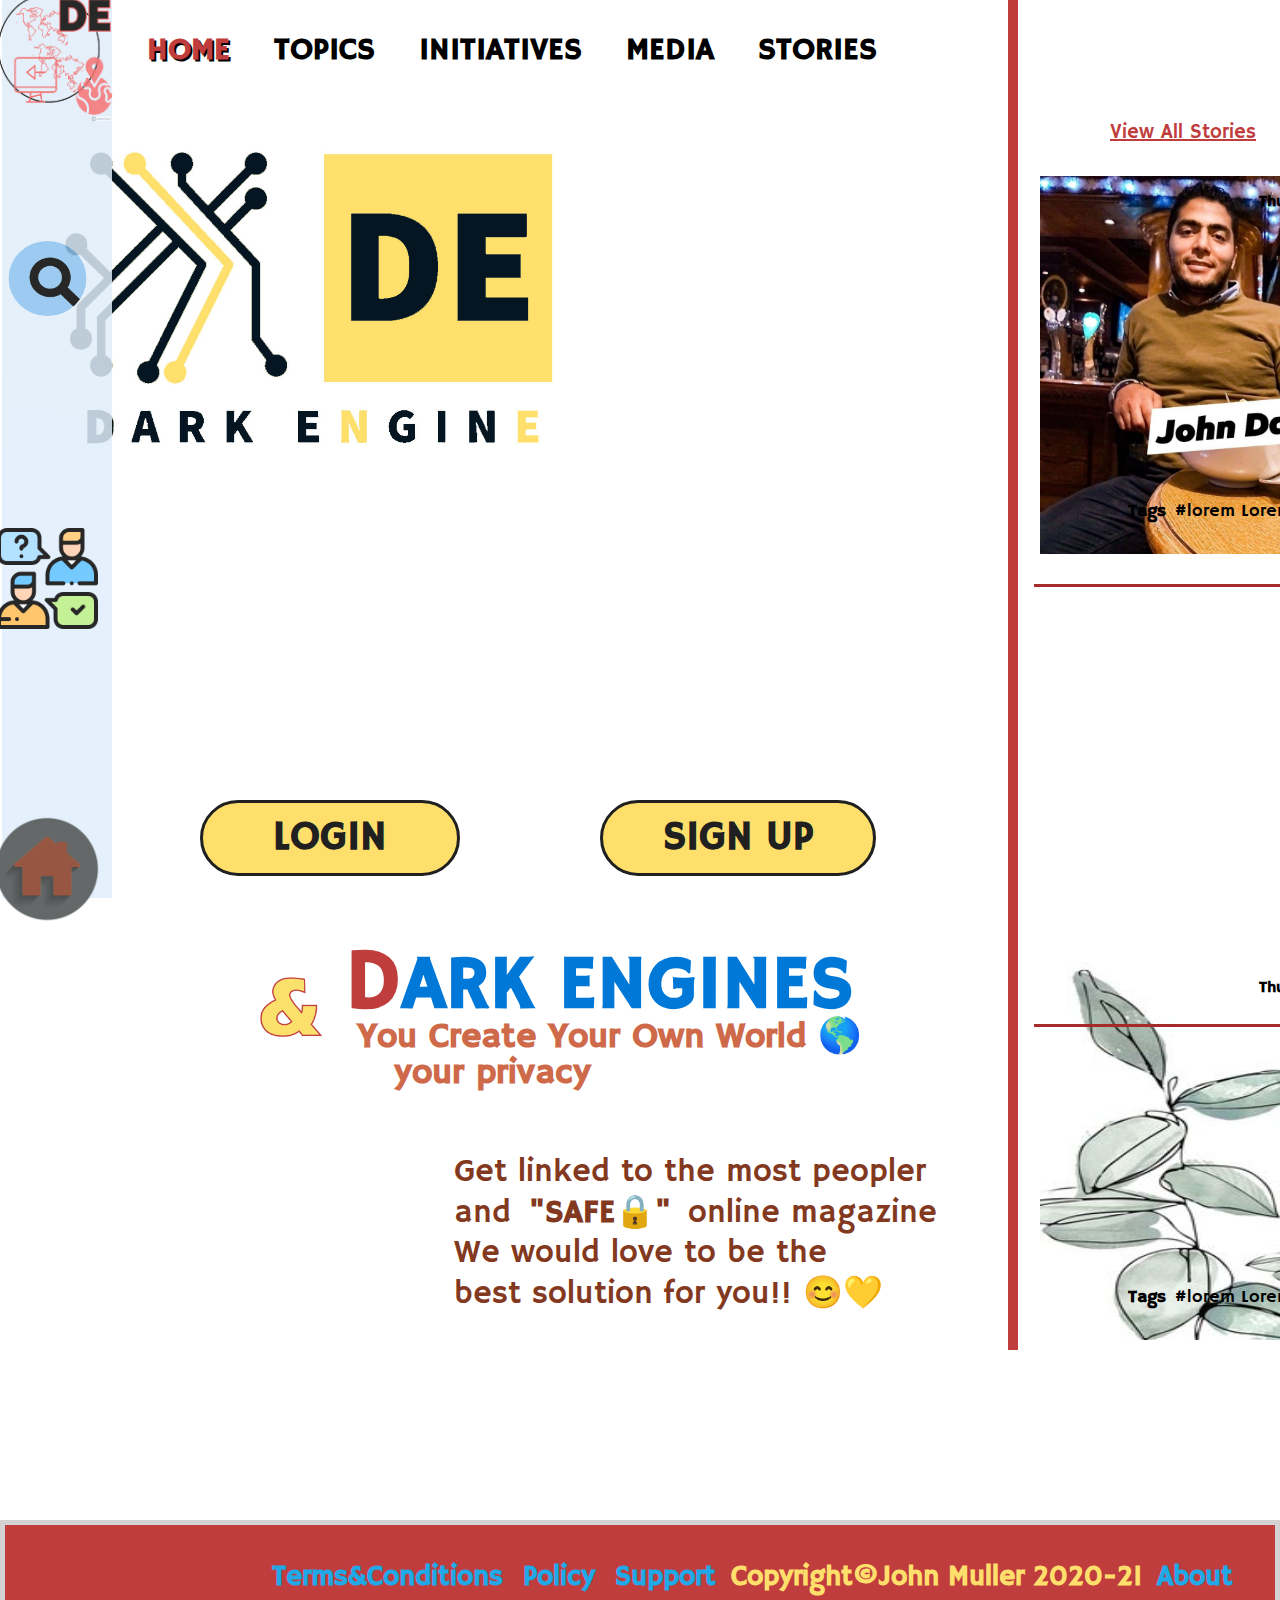
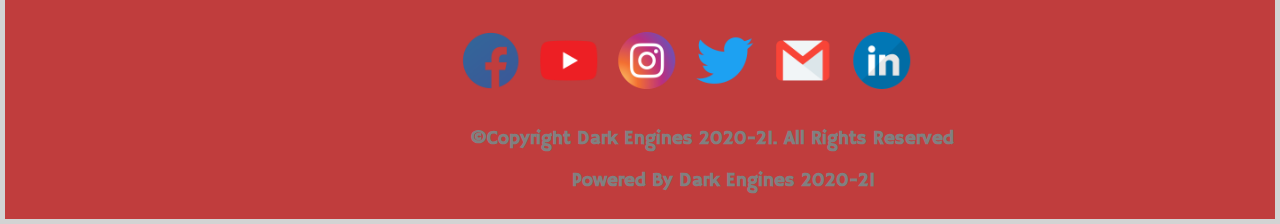
==== index.html @ df8545e2 "first commit" ====
<!DOCTYPE html>
<html lang="en">

<head>
   <meta charset="UTF-8">
   <meta http-equiv="X-UA-Compatible" content="IE=edge">
   <meta name="viewport" content="width=device-width, initial-scale=1.0">
   <title>Home| Dark Engines</title>
   <link rel="stylesheet" href="../Styles/Home.PAGE.css">
   <link rel="icon" href="../Assets/Images/Logos/Dark Engine -logos.jpeg">

</head>

<body>



   <!--            *========*            *******<<<===  Top section "header"   ====>>>*********                           *========*                         -->


   <header>

      <img id="Logo" src="../Assets/Images/Logos/Dark Engine -logos.jpeg" alt="Company logo Dark Engines" height="75%"
         width=auto />
      <h1 id="Logo-text">Dark Engines </h1>
      <h3 id="say-Title"> You Create Your Own World 🌎 <p id="Move-inside"> your privacy</p>
      </h3>

      <img id="and1" src="../Assets/Images/Icons/And-AI-ICONHome.png" alt="and icon ">

      <p id="Short-title"> Get linked to the most peopler <br>
         and <b>"SAFE🔒"</b> online magazine <br>
         We would love to be the <br> best solution for you!! 😊💛 </p>



      <!-- Navigation bar  --->
      <nav id="home-nav">
         <a title="You are already in!😃" class="CLICKED-HiGHLIGHT" href="./index.html">HOME</a>
         <a href="./Broken-link.html"> Topics</a>
         <a href="./Broken-link.html">Initiatives</a>
         <a href="./Broken-link.html">Media</a>
         <a href="./Stories-daily.html">Stories</a>


      </nav>

   </header>


   <!--here is Start of login Form Code ------------------------------------------------------------------------------------------------------------------------------------------------->

   <input type="checkbox" id="show-log" hidden>

   <!-- when this check box checked = true will display the form * if not will display none
                           by clicking on login btn will display the form .. on X "Bowtie sign " will close . <<<even if the user click again on login btn will close it so i will hide it>>> '  the idea of check box just TODO: to make a condition without using JS" "-->

   <!--I did use label over here because the button/span does not have <<for="element/ methed">> -->



   <label for="show-log" id="login-PopUp"> LOGIN</label>

   <Form id="LOGIN-FORM1" action="">


      <img id="Logo-Gif" src="../Assets/Images/Logos/world streem.gif" alt="">



      <div id="form-all">

         <label id="btn-close-log" style='font: size 200px; ' type="button" for="show-log"> &#8904; </label>

         <label class="title">LOGIN INTO 🔒<br> DARK ENGINES </label>

         <label id="email-text"> <br><!-- this br to make the email go to down --> Email or Phone NO.</label>

         <input id="input-email" type="text" placeholder=" email2021@example" required>


         <label id="password"> Password</label>

         <input id="input-password" type="password" required>


         <button id="login-btn" type="submit"> LOGIN </button>

         <a id="Forgot" href="#"> <br> Forgot password? </a>
         <h3 id="signup-donot"> Do not have an account! <a href="#SignUp-PopUp"> Sign Up </a> </h3>

      </div>

   </Form>
   <!--here is the end of login Form [base64]>


   <!--  <sign up>  -->
   <input type="checkbox" id="show-sign" hidden>

   <label for="show-sign" id="SignUp-PopUp"> SIGN UP</label>

   <Form id="SIGN-UP-FORM" action="">


      <img id="sign-up-Gif" src="../Assets/Images/Logos/world streem0.gif" alt="dark engines logo ">



      <div id="form-all-sign-up">

         <label id="btn-close-sign-up" style='font: size 200px; ' type="button" for="show-sign"> &#8904; </label>

         <label class="title">SIGN UP INTO 🔒<br> DARK ENGINES </label>
         <h3 id="name-label">Name </h3>
         <div id="F-L-Name">
            <label id="First-name"> First</label>

            <input id="input-FName" type="text" placeholder=" John" required>


            <label id="last-name"> Last </label>

            <input id="input-LName" type="text" placeholder=" muller" required>

         </div>

         <div id="User-Email-Name-Password">

            <label id="User-name"> User Name</label>

            <input id="input-User-Name" type="text" placeholder=" @ John1_1Muller" required>

            <label id="email-text-sign-up"> Email or Phone NO.</label>

            <input id="input-email-sign-up" type="text" placeholder=" email2021@example" required>


            <label id="password-sign-up"> Password</label>

            <input id="input-password-sign-up" type="password" required>
            <input id="input-password-sign-up-re" type="password" required placeholder=" re-confirm please ">

         </div>

         <button id="Sign-up-btn" type="submit" for="show-sign"> <a href="mailto:John.Mollere21541@mcast.edu.mt"> SIGN
               UP </a> </button>

      </div>

   </Form>
   <!--here is the end of sign up Form [base64]>









   <!--    <=*******************=>       <<<<<<<<<<<<<<<<SIDE NAVIGATION BAR>>>>>>>>>>>>>>>>>>>>>>>>>           <==*****************************==> -->


   <aside id="Nav-Fixed-Side">
      <a title="Go to home" href="./index.html"> <img id="head-Logo" src="../Assets/Images/Logos/Dark Engine Trans.png"
            height="100px" width="auto"> </a>

      <form id="form-search-nav1">
         <input id="Input-Search-nav1" type="search" placeholder="How Can I Help You?!😊">
         <img id="Search-icon-nav" src="../Assets/Images/Icons/Search blue.png">
      </form>



      <a title="Needs Some Help!😃" href="./supportPage.html" target="blank">
         <!--<B id="B-ST">Support</B>--> <img id="Go-support-nav"
            src="../Assets/Images/Icons/interactive with/Support.icon.png" height="100px" width="auto">
      </a>
      <a title="You are already in!😃" href="./index.html">
         <!--<B id="B-HE" >Home</B>--> <img id="Go-home-nav"
            src="../Assets/Images/Icons/interactive with/home-page-color.png" height="100px" width="auto">
      </a>
      <!--TODO:this  two text i have hide it Temporary -->
   </aside>

   <!-- *************************************************************************************************************** -->








   <!--            *========*            *******<<<===  Top Stories class right Side   ====>>>*********                           *========*                         -->



   <Section class="right-Section-Top-Srories">
      <!-- View all stories link  -->
      <a title="View all stories in stories page " id="Stories-link" href="./Stories-daily.html"> View All Stories </a>
      <!-- Top Stories header  -->
      <h1 id="Top-Stories-h1"> TOP STORIES </h1>

      <!-- Author 1 -->
      <div id="Author1-top-stories" class="authors-Home-Top-Stories">

         <!-- This is profile Author picture -->
         <img id="Profile-picture1" class="Authors-Profile-picture" src="../Assets/John Muller.jpg"
            alt="#User-Name Profile Picture" height="250px" width="175px">

         <!-- this is the Author post/Story img -->
         <img id="Profile-Story-img1" class="Authors-Stories-img" src="../Assets/John Dark2.jpg"
            alt="#User-Name Profile Picture" height="350px" width="400px">


         <h2 id="Author1-Name" class="Authors-Name">
            John Muller
         </h2>

         <h4 id="DateTimeU1" class="DateTimeAuthors">

            Thursday 4:50Am 18 Feb 2021

         </h4>


         <p id="Author1Para" class="Authors-Paragraphs">

            <b> This is title </b> <br>
            This is body Lorem ipsum dolor sit amet <br>
            adipisicing elit. Fuga nulla vel error? <br>
            This is body Lorem ipsum dolor sit amet <br>
            adipisicing elit. Fuga nulla vel error? <br>
            This is body Lorem ipsum dolor sit amet <br>
            adipisicing elit. Fuga nulla vel error? <br>

         </p>

         <ul id="Tags-list-1" class="Authors-Tags-list">
            <b id="Tags-B"> Tags </b>

            <li> #lorem Lorem. </li>
            <li> #lorem Lorem. </li>
            <li> #lorem Lorem. </li>
         </ul>

      </div>
      <hr>





      <!-- Author 2 -->
      <div id="Author2-top-stories" class="authors-Home-Top-Stories">
         <!-- This is profile Author picture -->
         <img id="Profile-picture2" class="Authors-Profile-picture"
            src="../Assets/Images/Free to use good and  fashion/user3.jpg" alt="#User-Name Profile Picture"
            height="250px" width="175px">

         <!-- this is the Author post/Story img -->
         <img id="Profile-Story-img2" class="Authors-Stories-img"
            src="../Assets/Images/Free to use good and  fashion/user4.jpg" alt="#User-Name Profile Picture"
            height="350px" width="400px">
         <h2 id="Author2-Name" class="Authors-Name">

            Joyce Muller
         </h2>

         <h4 id="DateTimeU2" class="DateTimeAuthors">

            Thursday 4:50Am 18 Feb 2021

         </h4>


         <p id="Author2Para" class="Authors-Paragraphs">

            <b> This is title </b> <br>
            This is body Lorem ipsum dolor sit amet <br>
            adipisicing elit. Fuga nulla vel error? <br>
            This is body Lorem ipsum dolor sit amet <br>
            adipisicing elit. Fuga nulla vel error? <br>
            This is body Lorem ipsum dolor sit amet <br>
            adipisicing elit. Fuga nulla vel error? <br>

         </p>

         <ul id="Tags-list-2" class="Authors-Tags-list">
            <b id="Tags-B"> Tags </b>

            <li> #lorem Lorem. </li>
            <li> #lorem Lorem. </li>
            <li> #lorem Lorem. </li>
         </ul>

      </div>
      <hr id="hr2">





      <!-- Author 3 -->
      <div id="Author3-top-stories" class="authors-Home-Top-Stories">

         <!-- This is profile Author picture -->
         <img id="Profile-picture3" class="Authors-Profile-picture"
            src="../Assets/Images/Free to use good and  fashion/user5.jpg" alt="#User-Name Profile Picture"
            height="250px" width="175px">

         <!-- this is the Author post/Story img -->
         <img id="Profile-Story-img3" class="Authors-Stories-img"
            src="../Assets/Images/Free to use good and  fashion/user6.jpg" alt="#User-Name Profile Picture"
            height="350px" width="400px">

         <h2 id="Author3-Name" class="Authors-Name">

            Jody Muller
         </h2>

         <h4 id="DateTimeU3" class="DateTimeAuthors">

            Thursday 4:50Am 18 Feb 2021

         </h4>


         <p id="Author3Para" class="Authors-Paragraphs">

            <b> This is title </b> <br>
            This is body Lorem ipsum dolor sit amet <br>
            adipisicing elit. Fuga nulla vel error? <br>
            This is body Lorem ipsum dolor sit amet <br>
            adipisicing elit. Fuga nulla vel error? <br>
            This is body Lorem ipsum dolor sit amet <br>
            adipisicing elit. Fuga nulla vel error? <br>

         </p>

         <ul id="Tags-list-3" class="Authors-Tags-list">
            <b id="Tags-B"> Tags </b>

            <li> #lorem Lorem. </li>
            <li> #lorem Lorem. </li>
            <li> #lorem Lorem. </li>
         </ul>
      </div>
      <hr id="hr3">




      <!-- Author 4-->
      <div id="Author4-top-stories" class="authors-Home-Top-Stories">

         <!-- This is profile Author picture -->
         <img id="Profile-picture4" class="Authors-Profile-picture"
            src="../Assets/Images/Free to use good and  fashion/user5.jpg" alt="#User-Name Profile Picture"
            height="250px" width="175px">

         <!-- this is the Author post/Story img -->
         <img id="Profile-Story-img4" class="Authors-Stories-img"
            src="../Assets/Images/Free to use good and  fashion/user6.jpg" alt="#User-Name Profile Picture"
            height="350px" width="400px">

         <h2 id="Author4-Name" class="Authors-Name">

            Jolley Muller
         </h2>

         <h4 id="DateTimeU4" class="DateTimeAuthors">

            Thursday 4:50Am 18 Feb 2021

         </h4>


         <p id="Author4Para" class="Authors-Paragraphs">

            <b> This is title </b> <br>
            This is body Lorem ipsum dolor sit amet <br>
            adipisicing elit. Fuga nulla vel error? <br>
            This is body Lorem ipsum dolor sit amet <br>
            adipisicing elit. Fuga nulla vel error? <br>
            This is body Lorem ipsum dolor sit amet <br>
            adipisicing elit. Fuga nulla vel error? <br>

         </p>

         <ul id="Tags-list-4" class="Authors-Tags-list">
            <b id="Tags-B"> Tags </b>

            <li> #lorem Lorem. </li>
            <li> #lorem Lorem. </li>
            <li> #lorem Lorem. </li>
         </ul>

      </div>
      <hr id="hr4">


      <!-- Author 5 -->
      <div id="Author5-top-stories" class="authors-Home-Top-Stories">

         <!-- This is profile Author picture -->
         <img id="Profile-picture5" class="Authors-Profile-picture"
            src="../Assets/Images/Free to use good and  fashion/user5.jpg" alt="#User-Name Profile Picture"
            height="250px" width="175px">

         <!-- this is the Author post/Story img -->
         <img id="Profile-Story-img5" class="Authors-Stories-img"
            src="../Assets/Images/Free to use good and  fashion/user6.jpg" alt="#User-Name Profile Picture"
            height="350px" width="400px">

         <h2 id="Author5-Name" class="Authors-Name">

            Jesus daily Story
         </h2>

         <h4 id="DateTimeU5" class="DateTimeAuthors">

            Thursday 4:50Am 18 Feb 2021

         </h4>


         <p id="Author5Para" class="Authors-Paragraphs">

            <b> This is title </b> <br>
            This is body Lorem ipsum dolor sit amet <br>
            adipisicing elit. Fuga nulla vel error? <br>
            This is body Lorem ipsum dolor sit amet <br>
            adipisicing elit. Fuga nulla vel error? <br>
            This is body Lorem ipsum dolor sit amet <br>
            adipisicing elit. Fuga nulla vel error? <br>

            <p />

         <ul id="Tags-list-5" class="Authors-Tags-list">
            <b id="Tags-B"> Tags </b>

            <li> #lorem Lorem. </li>
            <li> #lorem Lorem. </li>
            <li> #lorem Lorem. </li>
         </ul>
      </div>
      <hr id="hr5">



      <!-- Author 6 -->
      <div id="Author6-top-stories" class="authors-Home-Top-Stories">

         <!-- This is profile Author picture -->
         <img id="Profile-picture3" class="Authors-Profile-picture"
            src="../Assets/Images/Free to use good and  fashion/user5.jpg" alt="#User-Name Profile Picture"
            height="250px" width="175px">

         <!-- this is the Author post/Story img -->
         <img id="Profile-Story-img3" class="Authors-Stories-img"
            src="../Assets/Images/Free to use good and  fashion/user6.jpg" alt="#User-Name Profile Picture"
            height="350px" width="400px">

         <h2 id="Author6-Name" class="Authors-Name">

            World news
         </h2>

         <h4 id="DateTimeU6" class="DateTimeAuthors">

            Thursday 4:50Am 18 Feb 2021

         </h4>


         <p id="Author6Para" class="Authors-Paragraphs">

            <b> This is title </b> <br>
            This is body Lorem ipsum dolor sit amet <br>
            adipisicing elit. Fuga nulla vel error? <br>
            This is body Lorem ipsum dolor sit amet <br>
            adipisicing elit. Fuga nulla vel error? <br>
            This is body Lorem ipsum dolor sit amet <br>
            adipisicing elit. Fuga nulla vel error? <br>

         </p>

         <ul id="Tags-list-6" class="Authors-Tags-list">
            <b id="Tags-B"> Tags </b>

            <li> #lorem Lorem. </li>
            <li> #lorem Lorem. </li>
            <li> #lorem Lorem. </li>
         </ul>
      </div>
      <hr id="hr6">





      <!-- Author 7 -->
      <div id="Author7-top-stories" class="authors-Home-Top-Stories">

         <!-- This is profile Author picture -->
         <img id="Profile-picture7" class="Authors-Profile-picture"
            src="../Assets/Images/Free to use good and  fashion/user5.jpg" alt="#User-Name Profile Picture"
            height="250px" width="175px">

         <!-- this is the Author post/Story img -->
         <img id="Profile-Story-img7" class="Authors-Stories-img"
            src="../Assets/Images/Free to use good and  fashion/user6.jpg" alt="#User-Name Profile Picture"
            height="350px" width="400px">

         <h2 id="Author7-Name" class="Authors-Name">

            Milica Jaslar
         </h2>

         <h4 id="DateTimeU3" class="DateTimeAuthors">

            Thursday 4:50Am 18 Feb 2021

         </h4>


         <p id="Author7Para" class="Authors-Paragraphs">

            <b> This is title </b> <br>
            This is body Lorem ipsum dolor sit amet <br>
            adipisicing elit. Fuga nulla vel error? <br>
            This is body Lorem ipsum dolor sit amet <br>
            adipisicing elit. Fuga nulla vel error? <br>
            This is body Lorem ipsum dolor sit amet <br>
            adipisicing elit. Fuga nulla vel error? <br>

         </p>

         <ul id="Tags-list-7" class="Authors-Tags-list">
            <b id="Tags-B"> Tags </b>

            <li> #lorem Lorem. </li>
            <li> #lorem Lorem. </li>
            <li> #lorem Lorem. </li>
         </ul>

      </div>
      <hr id="hr7">



      <!-- Author 8 -->
      <div id="Author8-top-stories" class="authors-Home-Top-Stories">

         <!-- This is profile Author picture -->
         <img id="Profile-picture8" class="Authors-Profile-picture"
            src="../Assets/Images/Free to use good and  fashion/user5.jpg" alt="#User-Name Profile Picture"
            height="250px" width="175px">

         <!-- this is the Author post/Story img -->
         <img id="Profile-Story-img8" class="Authors-Stories-img"
            src="../Assets/Images/Free to use good and  fashion/user6.jpg" alt="#User-Name Profile Picture"
            height="350px" width="400px">

         <h2 id="Author8-Name" class="Authors-Name">

            John Dark
         </h2>

         <h4 id="DateTimeU8" class="DateTimeAuthors">

            Thursday 4:50Am 18 Feb 2021

         </h4>


         <p id="Author8Para" class="Authors-Paragraphs">

            <b> This is title </b> <br>
            This is body Lorem ipsum dolor sit amet <br>
            adipisicing elit. Fuga nulla vel error? <br>
            This is body Lorem ipsum dolor sit amet <br>
            adipisicing elit. Fuga nulla vel error? <br>
            This is body Lorem ipsum dolor sit amet <br>
            adipisicing elit. Fuga nulla vel error? <br>

         </p>

         <ul id="Tags-list-8" class="Authors-Tags-list">
            <b id="Tags-B"> Tags </b>

            <li> #lorem Lorem. </li>
            <li> #lorem Lorem. </li>
            <li> #lorem Lorem. </li>
         </ul>
      </div>
      <hr id="hr8">




      <!-- Author 9 -->
      <div id="Author9-top-stories" class="authors-Home-Top-Stories">

         <!-- This is profile Author picture -->
         <img id="Profile-picture9" class="Authors-Profile-picture"
            src="../Assets/Images/Free to use good and  fashion/user5.jpg" alt="#User-Name Profile Picture"
            height="250px" width="175px">

         <!-- this is the Author post/Story img -->
         <img id="Profile-Story-img9" class="Authors-Stories-img"
            src="../Assets/Images/Free to use good and  fashion/user6.jpg" alt="#User-Name Profile Picture"
            height="350px" width="400px">

         <h2 id="Author9-Name" class="Authors-Name">

            Dark Engines
         </h2>

         <h4 id="DateTimeU9" class="DateTimeAuthors">

            Thursday 4:50Am 18 Feb 2021

         </h4>


         <p id="Author9Para" class="Authors-Paragraphs">

            <b> This is title </b> <br>
            This is body Lorem ipsum dolor sit amet <br>
            adipisicing elit. Fuga nulla vel error? <br>
            This is body Lorem ipsum dolor sit amet <br>
            adipisicing elit. Fuga nulla vel error? <br>
            This is body Lorem ipsum dolor sit amet <br>
            adipisicing elit. Fuga nulla vel error? <br>

         </p>

         <ul id="Tags-list-9" class="Authors-Tags-list">
            <b id="Tags-B"> Tags </b>

            <li> #lorem Lorem. </li>
            <li> #lorem Lorem. </li>
            <li> #lorem Lorem. </li>

         </ul>
      </div>
      <hr id="hr9">

   </Section>

   <!-- *************************************************************************************************************** -->







   <!--            *========*            *******<<<===  Footer section bottom Side   ====>>>*********                           *========*                         -->


   <footer>


      <p id="p-footer">
         <a title="Check out our Terms And Conditions !😃🌍" href="./TermsAndConditions.html"
            class="C-footer">Terms&Conditions</a>
         <a title="Check out our privacy and policy !😃🌍" href="./PrivacyAndPolicy .html" class="C-footer"> Policy </a>
         <a title="Needs Some Help !😃🌍 " href="./supportPage.html" class="C-footer">Support</a>
         Copyright&copy;John Muller 2020-21
         <a title="get o know more about us" href="./AboutUs.html" class="C-footer">About</a>
      </p>



      <div id="Follow-us">
         <a target="blank" title="Follow us on Facebook "
            href="https://www.facebook.com/profile.php?id=100051966891971"> <img class="Social-US"
               src="../Assets/Images/Icons/Facebook-icon.png" alt="Facebook icon" height="80px" width="auto"> </a>
         <a target="blank" title="Follow us on youtube " href="https://www.youtube.com/"> <img class="Social-US"
               src="../Assets/Images/Icons/Youtube icon.png" alt="youtube icon" height="80px" width="auto"> </a>
         <a target="blank" title="Follow us on instagram " href="https://www.instagram.com/1johndark/"> <img
               class="Social-US" src="../Assets/Images/Icons/iconfinder_instagram_1632517.png" alt="instagram icon"
               height="80px" width="auto"> </a>
         <a target="blank" title="Follow us on twitter " href="https://twitter.com/john_m_youssef"> <img
               class="Social-US" src="../Assets/Images/Icons/Twitter_colored.png" alt="Twitter icon" height="80px"
               width="auto"> </a>
         <a target="blank" title="Email us for feedback  " href="mailto:John.Muller8000@gmail.com"> <img
               class="Social-US" src="../Assets/Images/Icons/112-gmail_email_mail-256.webp" alt="Gmail icon"
               height="80px" width="auto"> </a>
         <a target="blank" title="Follow us on linked " href="https://www.linkedin.com/in/john-dark-1871581a6/"> <img
               class="Social-US" src="../Assets/Images/Icons/LinkedIn-512 Icon.png" alt="linkedin icon" height="80px"
               width="auto"> </a>

         <h4 id="copy">&copy;Copyright Dark Engines 2020-21. All Rights Reserved </h4>
         <h4 id="powered"> Powered By Dark Engines 2020-21</h4>

      </div>
      
   </Footer>



   </head>

   <body>
---- Styles/Home.PAGE.css ----
@import url('https://fonts.googleapis.com/css2?family=Hammersmith+One&display=swap');

:root{
    --Desktop:(1920px);
    --laptop:(991px);
    --Text-Color-h1: #202020;
    --Text-Color-g: #707070;
    --Text-Color-a: #CADDED;
    --Text-Color-y: #FFDF6C;
    --Text-Color-ba: #229151;
    --Text-Color-g-h: #833820;
    --Text-color-g-p: #CE6949;
    --Text-Color-Le:  lemonchiffon;
    --Text-color-g-p-f: #c03d3d;
    --Back-Color-Blue: rgb(214, 239, 252);
    --Back-Color-pink: rgb(235, 160, 183);
}

*{

    margin: 0em;
    padding: 1em 0.2em;
    box-sizing: border-box;
    font-family: 'Hammersmith One', sans-serif;
}

body{
    width: 100%;
    height: 187.9vh;
    margin-bottom: 0em;
   
}


a{ text-decoration: none;}



/***************************************************************<<<<<<<<<LOGIN FORM >>>>>>>>>>*******************************************************************************/

#show-log:checked ~ #LOGIN-FORM1{ /*Display form*/
    
    display: inline-flex;
}

#show-log:checked ~ #login-PopUp {  display: none ;}
#show-log:checked ~ #SignUp-PopUp{  display: none ;} /* i have disable the sign up button because it's looks bad when the 'login form' opens*/ 


 #login-PopUp{ /*button*/
     position: absolute;
     top: 20em;
     left: 5em;
     border: solid var(--Text-Color-h1) 3.1px;
     color: var(--Text-Color-h1);
     background: var(--Text-Color-y);
     border-radius: 42px;
     
     font-size: 40px;
     font-weight: 900;        
     padding: 10px 70px;
     outline-style: none;

 }

 #login-PopUp:hover{
     left: 5.5em;
     padding: 13px 67px;
     background-color: var(--Text-Color-y);
     border: 2px solid var(--Text-Color-p-y);
     color: var(--Text-Color-p-y);
 }


#LOGIN-FORM1{
        position: fixed;
        z-index: 1;
        transition: all 3s;
        top: 50%;
        left: 50%;
        transform: translate(-50%, -50%);
        display: inline-block;
        background-color: white;
        color: var(--Text-Color-h1);
        padding: 30px;
        box-shadow: 0 0 8px rgb (0,0,0.1);
        border: royalblue solid 10px;
        display: inline-flex;
        height: 650px;
        width: 1150px;
}

 #LOGIN-FORM1{   
     display: none; 
}  


#Logo-Gif{  /*Login animation Form*/
    height: 662px;
    width: 630px;
    position: relative;
    top: -46px;
    right: 35px;
    
}



#btn-close-log{
    position: absolute;
    top: -1.2em;
    right: 0em; 
    font-size: 4em;
    color: var(--Text-Color-y);
    font-weight:800;
    cursor: pointer;
}

#btn-close-log:hover{
color: var(--Text-Color-p-y);
transform: translate(0%, 0% , 0%);
transform: scale(3deg -2% , -5%);
rotate: 2px;
}

.title{ /*head */
    font-size: 50px;
    font-weight: 700;
    position: relative;
    top: -30px;
    right: 8px;
}

#email-text , #password { /*title*/
    font-weight: 600;
    font-size: 25px;
    position: relative;
    top: 5px;
    right: 39px;

}
                

#input-email , #input-password {  /*Text Box */
    position: relative;
    right: 39px;
    width: 450px;
    font-size: 20px;
    border-radius: 10px;
    outline: none;
    border: silver  1px solid;

}


#login-btn {
    width: 300px;
    height: 75px;
    border: solid var(--Text-Color-h1) 1.1px;
    border-radius: 42px;
    background: var(--Text-Color-y);
    position: relative;
    left: 30px;
    font-size: 35px;
    font-weight: 900;
    padding-top: 19px;
    outline-style: none;
}
#login-btn:hover{
    background: var(--Text-color-g-p-f);
    color: whitesmoke;
    outline-style: none;
    border: none;
}


#Forgot {
    font-size: 23.5px;
    position: relative;
    left: 100px;
    color: var(--Text-Color-p-y);
    font-weight: bold;
}
#signup-donot{
    font-size: 22px;
    position: relative;
    left: 20px; 
    font-weight: bold;
}

#signup-donot a{
    color: var(--Text-Color-p-y);
}
#LOGIN-FORM1  a:hover{
    text-decoration: underline;
    position: relative;
    color: rgb(29, 29, 145);
}

/*********************************************<<<<<<<<<<*Sign up *Form>>>>>>>>>>*********************************************/




#show-sign:checked ~ #SIGN-UP-FORM{ /*Display form*/
    
    display: inline-flex;
}

#show-sign:checked ~ #login-PopUp{  display: none ;}
#show-sign:checked ~ #SignUp-PopUp{  display: none ;} 

#SignUp-PopUp{
   position: absolute;
    top: 20em;
    left: 15em;
    border: solid var(--Text-Color-h1) 3.1px;
    color: var(--Text-Color-h1);
    background: var(--Text-Color-y);
    border-radius: 42px;
    font-size: 40px;
    font-weight: 1000;        
    padding: 10px 60px;
    outline-style: none;

}

#SignUp-PopUp:hover{
    left: 15.1em;
    padding: 13px 67px;
    background-color: var(--Text-Color-y);
    border: 2px solid var(--Text-Color-p-y);
    color: var(--Text-Color-p-y);
}



#SIGN-UP-FORM{
        transition: all 3s;
        position: fixed;
        z-index: 1;
        top: 45%;
        left: 50%;
        transform: translate(-50%, -50%);
        display: inline-block;
        background-color: white;
        color: var(--Text-Color-h1);
        padding: 30px;
        box-shadow: 0 2px 8px silver;
        border: royalblue solid 10px;
        display: inline-flex;
        height: 800px;
        width: 1300px;
}

 #SIGN-UP-FORM{   
    display: none; 
}   


#sign-up-Gif{  /*Login animation Form*/
    height: 810px;
    width: 635px;
    position: relative;
    top: -45px;
    right: 33px;
    
}

#btn-close-sign-up{
    position: absolute;
    top: -1.2em;
    right: 0em; 
    font-size: 4em;
    color: var(--Text-Color-y);
    font-weight:800;
    cursor: pointer;
}

#btn-close-sign-up:hover{
color: lightpink;
}

#form-all-sign-up .title{ /*head */
    font-size: 50px;
    font-weight: 700;
    position: relative;
    top: -30px;
    left: 60px;
}
#F-L-Name{
    display: inline-flex;
}

#name-label{
    font-size: 25px;
    font-weight: 600;
    position: absolute;
    top: 150px;
    right : 565px;
}
#First-name, #last-name{
        font-size: 23px;
        font-weight: 600;
        position: relative;
        right: 35px;
}
#input-FName ,#input-LName{
    outline: none;
    height: 37px;
    width: 200px;
    position: relative;
    right: 35px;
    top: 20px;
    border-radius: 10px;
    border: silver  1px solid;

}

#User-name{
    font-size: 25px;
    font-weight: 600;
    position: absolute;
    top: 265px;
    right: 510px;
    
}
#input-User-Name{
    outline: none;
    height: 42px;
    width: 400px;
    position: absolute;
    top: 280px;
    right: 82px;
    border: silver  1px solid;
    border-radius: 10px;

}
#email-text-sign-up , #password-sign-up { /*title*/
    font-weight: 600;
    font-size: 25px;
    position: relative;
    top: 50px;
    right: 40px;

}
                

#input-email-sign-up , #input-password-sign-up ,#input-password-sign-up-re{  /*Text Box */
    position: relative;
    top: 50px;
    right: 32px;
    width: 560px;
    height: 64px;
    font-size: 20px;
    border-radius: 12px;
    outline: none;
    border: silver  1px solid;

}


#Sign-up-btn{
    width: 300px;
    height: 75px;
    border: solid var(--Text-Color-h1) 1.1px;
    border-radius: 42px;
    background: var(--Text-Color-y);
    position: absolute;
    top: 675px;
    right: 200px;
    font-size: 35px;
    font-weight: 900;
    padding-top: 19px;
    outline-style: none;
}
#Sign-up-btn:hover{
    background: var(--Text-color-g-p-f);
    border: none;
}

#Sign-up-btn  a{
    color: black;
}


/*  end of login and sign up btn  */
#head-Logo{
    position: fixed ;
    top: -33px;
    left: -20px;
    box-sizing: border-box;
    width: 135px;
    height: 170px;
}

/********************************************<<<<<<<<<<<<<<<<<<<<<SIDE NAVIGATION BAR>>>>>>>>>>>>>>>>>>>>>>>>>>>>**************************************************************/

#Nav-Fixed-Side{
    position: fixed;
    top: -20px;
    left: -22px;
    height: 102%;
    width: 110px;
    background: transparent;
    transition: all 3.5s;
    opacity: .10;
    z-index: 1;
    margin-left:1.5em ;
}
#Nav-Fixed-Side:hover{
    opacity: .85;
    background: linear-gradient( 5.6deg, #dfeffd, #e1edf8 ) no-repeat center;
      transform: all 3s;
}




#form-search-nav1{
    position: relative;
    top: 200px;
    left: 2em;
    transform: translate(-1%,50%);
    transition: all 2.1s;
    width: 50px;
    height: 80px;
    box-sizing: border-box;
    border-radius: 50px;
    padding: 5px;
}

#Input-Search-nav1{
    background: transparent;
    position: relative;
    top: -14.2px;
    left: -13px;
    width: 98%;;
    height: 80px;
    line-height: 30px;
    outline: 0;
    border: 0;
    display: none;
    font-size: 2.1em;
    border-radius: 50px;
    text-align: center;
}

#Search-icon-nav{
    box-sizing: border-box;
    padding: 0px 0px; 
    width: 78px;
    height: 75px;
    position: absolute;
    top: -15px;
    right: 0;
    border-radius: 50%;
    transition: all 2s;
    cursor:zoom-in;
}

#form-search-nav1:hover{
    background: white;
    border: thick solid var(--Text-color-g-p);
    width: 600px;
    cursor: pointer;

}

#form-search-nav1:hover #Input-Search-nav1{
    display: block;
}   


 /* #B-ST{
    position: relative;
    right: 19.11px;
    top: 10em;
    color: var(--Text-Color-g-h);
    font-size: 28px;
}
#B-ST:hover{             TODO:this is text inside the nav fixed i have hide it Temporary nav support text
    color: var(--Text-Color-a);
    cursor: help;
}  */

#Go-support-nav{
    position: relative;
    top: 26em;
    right: 15px;
    height: 133px;
    cursor: help;
}
#Go-support-nav:hover{
    opacity: .50;
    padding-top: 10px;
    
}

/* #B-HE{ TODO:this is text inside the nav fixed i have hide it Temporary nav Home text
    font-size: 33px;
    position: relative;
    right: 12px;
    top: 10em;
    color: var(--Text-Color-g-h);
    font-weight: 900;
} 
#B-HE:hover{
    color: var(--Text-Color-a);
} */


#Go-home-nav{
    overflow-x: hidden;
    position: relative;
    right: 22.96px;
    top: 35em;
    height: 148px;
}
#Go-home-nav:hover{
    opacity: .85;
    padding-top: 10px;

}




/****************************************************Header***************************************************************************/

#Logo{
    /* This positions and styles on screen size 1920 * 911 ratio 16/9 */
    position: relative;
    top: -110px;
    right: 3em;
    height: 110%;
    width: 55%;
}
 #Logo:hover{
    opacity: 0.75;

} 

#home-nav{
    margin-left: 4em;
    position: absolute;
    top: 0px;
    left: 0em;
    font-size: 31px;
    font-weight: 700;

}

#home-nav a{ 
    color: black;
    text-decoration: none;
    text-transform: uppercase;
    padding: 1px 17px
} 

#home-nav .CLICKED-HiGHLIGHT {
  color: var(--Text-color-g-p-f);
  text-shadow: 2.2px 2px black;

}

#home-nav .CLICKED-HiGHLIGHT:hover {
    color: var(--Text-Color-ba);
    text-shadow: 4px 7px black;
  }
  
#home-nav :hover {
    color: var(--Text-color-g-p);
    position: relative;
    top: .6em;
    opacity: 0.65;
    font-size: 35px;


}
#home-nav a:hover {
    text-shadow: 3px 4px #202020;
    }
 



#Logo-text{
    text-transform: uppercase; 
    color: #0078D7;
    position: absolute;
    left: 4.4em;
    top: 11.4em;
    font-size: 75px;  
    
}
#Logo-text::first-letter{
    color:  #c03d3d;
    font-size: 85px;
    font-weight: 900;
}


#say-Title{
    color:var(--Text-color-g-p);
    position: absolute;
    left: 10em;
    top: 28em;
    font-size: 35px;  

}

#Logo-Hov:hover{
    font-size: 20px;
    position: relative;
    right: 2em;
}


#and1{
    position: absolute;
    width: 17%;
    top: 53.9em;
    left: 13.1em;
} 
#Move-inside{
    position: relative;
    top: -43px;
    left: 30px;
}



#Short-title{
    color:var(--Text-Color-g-h);
    position: absolute;
    left: 14em;
    top: 35em;
    font-size:32px;  
    justify-content: space-between;
}


/* End of top section  **********************************************************************************************************/







 /*                       *****=======<><><><><>---- Top stories section   ----<><><><>=====*****                                */



 #Stories-link{

    position: absolute;
    top: 5em;
    right: 1em;
    font-size: 20px;
    color: #c03d3d;
    text-decoration:  underline ;

 }
 #Top-Stories-h1{
    position: absolute;
    top: .29em;
    right: 17em;
    font-size: 35px;
text-decoration: underline ;


 }

 .right-Section-Top-Srories{
     position: absolute;
     top: 0em;
     left: 63em;
     border-left: solid 10px #c03d3d;
     height: 150vh;
     overflow-x: hidden;


 }
 .right-Section-Top-Srories::-webkit-scrollbar {
    display: none;
}

 .authors-Home-Top-Stories{
    display: inline-flex;
    position: relative;
    right: 0em ;
    top: 10em;


 }
 .Authors-Name{

    font-size: 25px;
    position: relative;
    left: 21.2em;
    top: 0em;
 }
 .DateTimeAuthors{

    position: absolute;
    right: -12.7em;
    top: 0em;
 }
 .Authors-Profile-picture{ /*this is profile picture design */
     height: 100px;
     width: 90px;
     border-radius: 50%;
     border: solid 3px ;
     padding: 0;
     position: absolute;
     left: 27em;
     top: -1em;
     
 }
 .Authors-Stories-img{ /*this is profile picture design */
     height: 410px;
     position: absolute;
     left: 1em;
     top: -1em;
 }
 .Authors-Paragraphs  {  /*this is paragraph  design */
    font-size: 22px;
     position: relative;
     top: 3.1em;
      left:275.2px; 

     
 }

 .Authors-Tags-list{
     font-size: 18px;
    position: absolute; 
    top: 16em;
    right: -15.8em;
    list-style: none;
    display: inline-flex; /*TODO: Check if it's correct or not */ 
    
 }


 .Authors-Paragraphs  b {
     font: bolder;
      font-size: 24px;
      color: #c03d3d;
 }


 /* authors adjustment  top position */
 #Author2-top-stories {
    position: relative;
    top: 21em;

} 
#Author3-top-stories { 
  position: relative;
    top: 32em;
} #Author4-top-stories {
    position: relative;
    top: 43em;
}
#Author5-top-stories{
    position: relative; 
    top: 53em;
}
#Author6-top-stories {
     position: relative;
    top: 63em;
 }
 #Author7-top-stories {position: relative;
    top: 73em;
}
#Author8-top-stories {position: relative;
    top: 83em;
}
#Author9-top-stories{
    position: relative;
    top: 93em;
}
 


 /*                       *****=======<><><><><>---- End of Top stories section   ----<><><><>=====*****                                */

hr{
    border-top:  3px solid  brown;
    border-left:none ;
    border-bottom: none ;
    border-right: none ;
    position: absolute;
    top:36.5em;
    width: 52em;
    left: 1em;
}
#hr2{
top: 64em;
}#hr3{
    top: 92em;

}#hr4{
 top:119em;
}#hr5{
    top:146em;
}#hr6{
    top:172.7em;
}#hr7{
    top:198.9em;
}#hr8{
    top:226em;
}#hr9{
    top:252.5em;
}








 /*  footer section   */
footer{
    position: absolute;
    top: 95em;
    left: 0;
    width: 100%;
    height: 19em;
    border: thick solid lightgray;
    overflow-x: hidden;
    overflow: hidden;
    background: #c03d3d
}


#p-footer  {
    color: var(--Text-Color-y); 
    font-size: 28px;
    transform: translate(20% , -10%);
    font-weight: bolder;
   
} 
.C-footer { /*Links*/
    color: rgb(33, 168, 231);
    text-decoration: none;
}   

#p-footer :hover{
    color: rgb(250, 196, 96);
    text-shadow: 3px 3.5px black;
    font-size: 30px;
    position: relative;
    top: 10px;
   
}

#Follow-us {
    font-size: 19px;
    transform: translate(35%, 0%);
    color:var(--Text-Color-h1);
}

.Social-US { 
    height: 95px;
    position: relative;
    top: -2em;
    
}


 #copy{
    position: relative;
    top:-45px;
    left: 12px; 
    color: gray;  
}

#powered{
    position: relative;
    top: -65px;
    left: 6em;
    color: gray;
}
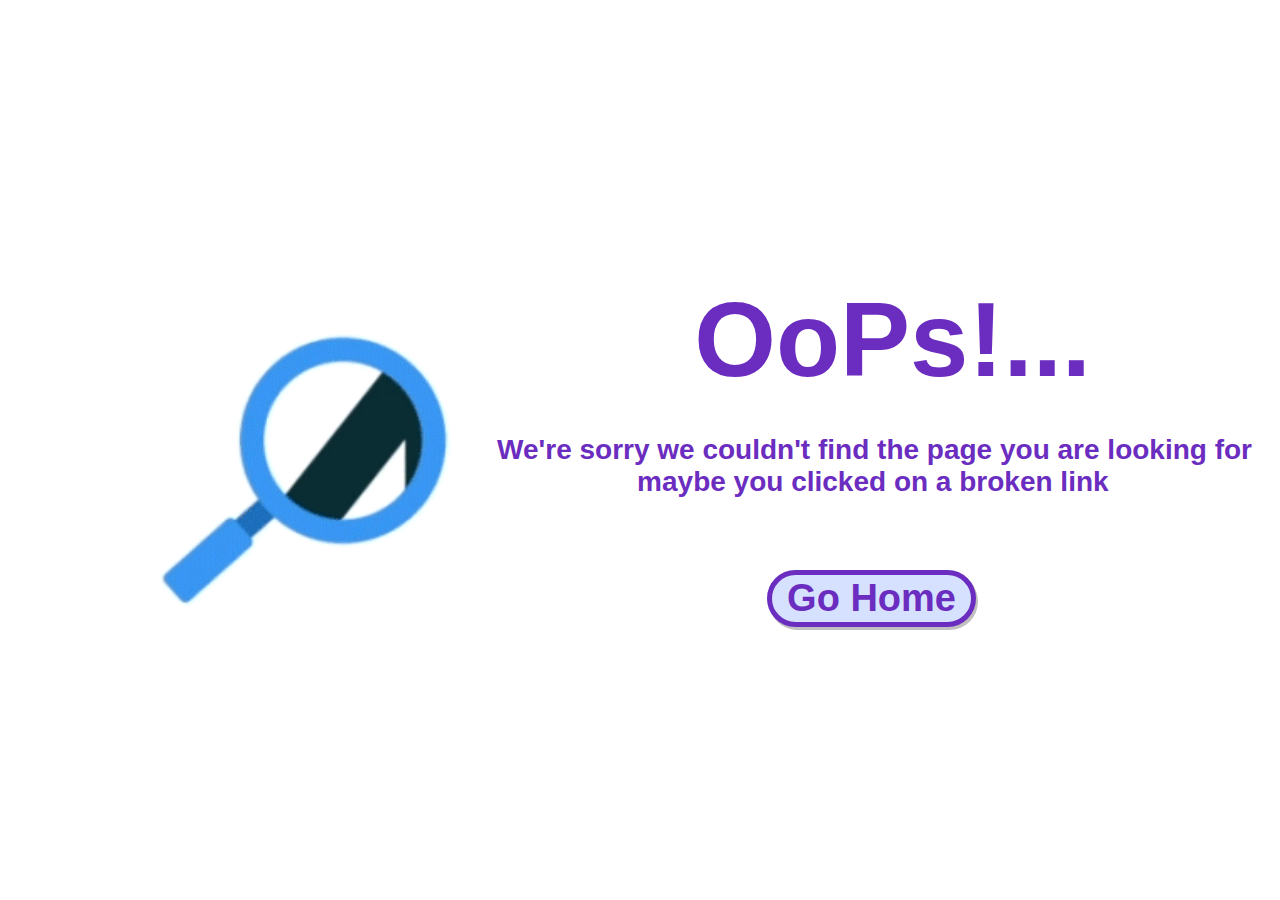
==== commit c6009d55: "First commit" ====
--- a/index.html
+++ b/index.html
@@ -1,710 +1,85 @@
 <!DOCTYPE html>
 <html lang="en">
-
 <head>
-   <meta charset="UTF-8">
-   <meta http-equiv="X-UA-Compatible" content="IE=edge">
-   <meta name="viewport" content="width=device-width, initial-scale=1.0">
-   <title>Home| Dark Engines</title>
-   <link rel="stylesheet" href="../Styles/Home.PAGE.css">
-   <link rel="icon" href="../Assets/Images/Logos/Dark Engine -logos.jpeg">
+    <meta charset="UTF-8">
+    <meta http-equiv="X-UA-Compatible" content="IE=edge">
+    <meta name="viewport" content="width=device-width, initial-scale=1.0">
+    <title>DARK EnGINES</title>
+    <link rel = "icon" href="../Assets/Images/Logos/Dark Engine -logos.jpeg"> 
+    <link rel="stylesheet" href="../Styles/Broken-link.CSS">
 
 </head>
-
 <body>
 
 
 
-   <!--            *========*            *******<<<===  Top section "header"   ====>>>*********                           *========*                         -->
+    <style>
 
+*{
+    font-family: 'Segoe UI', Tahoma, Geneva, Verdana, sans-serif;
+    font-size: 28px;
 
-   <header>
+}
+body{
+    padding: 0 0;
+    margin: 0em;
+    background-image: url(../Assets/Images/Logos/Broken-link-page1.gif);
+    background-repeat: no-repeat;
+    background-size: 150vh;    
+    color: #6b2dc0;}
 
-      <img id="Logo" src="../Assets/Images/Logos/Dark Engine -logos.jpeg" alt="Company logo Dark Engines" height="75%"
-         width=auto />
-      <h1 id="Logo-text">Dark Engines </h1>
-      <h3 id="say-Title"> You Create Your Own World 🌎 <p id="Move-inside"> your privacy</p>
-      </h3>
+h1{
+    position: absolute;
+    right: 1.8em;
+    top: 2em;
+    font-size: 105px;
+    
+}
+h3{
+    position: absolute;
+    right :1em;
+    top: 14.5em;
+}
 
-      <img id="and1" src="../Assets/Images/Icons/And-AI-ICONHome.png" alt="and icon ">
+b{  /*this strong just i used to push the bottom line inside a bit */
+    position: relative;
+    left: 5em;
+}
+#Go-Home{
+    text-decoration: none;
+    color: #6b2dc0;
+    position: absolute;
+    font-size: 38px;
+    font-weight: 900;
+    border: 5px #6b2dc0 solid;
+    border-radius: 50px;
+    background-color: #d6e1ff; 
+    padding: 1.8px 15px;
+    right: 8em;
+    top: 15em;
+    box-shadow: 2px 3px silver;
+    transition: all 1.2s;
+}
+#Go-Home:hover{
+    color:  #d6e1ff;
+    border-color: #d6e1ff;
+    background: #6b2dc0;
+    box-shadow: none;
+    font-size: 37.9px;
+    transition: all 1s;
+    
 
-      <p id="Short-title"> Get linked to the most peopler <br>
-         and <b>"SAFE🔒"</b> online magazine <br>
-         We would love to be the <br> best solution for you!! 😊💛 </p>
+}
 
+    </style>
+        <!-- <img id="img-broken-link" src="../Assets/Images/Logos/Broken-link-page.gif" alt="broken link 404 gif Image"> -->
 
+            
+                  <h1> OoPs!...  </h1>
+                  <h3> We're sorry we couldn't find the page you are looking for
+                      <br> <b> maybe you clicked on a broken link </b> </h3>
+                  <a href="./Pages/index.html" id="Go-Home" >  Go Home  </a>
+            
 
-      <!-- Navigation bar  --->
-      <nav id="home-nav">
-         <a title="You are already in!😃" class="CLICKED-HiGHLIGHT" href="./index.html">HOME</a>
-         <a href="./Broken-link.html"> Topics</a>
-         <a href="./Broken-link.html">Initiatives</a>
-         <a href="./Broken-link.html">Media</a>
-         <a href="./Stories-daily.html">Stories</a>
-
-
-      </nav>
-
-   </header>
-
-
-   <!--here is Start of login Form Code ------------------------------------------------------------------------------------------------------------------------------------------------->
-
-   <input type="checkbox" id="show-log" hidden>
-
-   <!-- when this check box checked = true will display the form * if not will display none
-                           by clicking on login btn will display the form .. on X "Bowtie sign " will close . <<<even if the user click again on login btn will close it so i will hide it>>> '  the idea of check box just TODO: to make a condition without using JS" "-->
-
-   <!--I did use label over here because the button/span does not have <<for="element/ methed">> -->
-
-
-
-   <label for="show-log" id="login-PopUp"> LOGIN</label>
-
-   <Form id="LOGIN-FORM1" action="">
-
-
-      <img id="Logo-Gif" src="../Assets/Images/Logos/world streem.gif" alt="">
-
-
-
-      <div id="form-all">
-
-         <label id="btn-close-log" style='font: size 200px; ' type="button" for="show-log"> &#8904; </label>
-
-         <label class="title">LOGIN INTO 🔒<br> DARK ENGINES </label>
-
-         <label id="email-text"> <br><!-- this br to make the email go to down --> Email or Phone NO.</label>
-
-         <input id="input-email" type="text" placeholder=" email2021@example" required>
-
-
-         <label id="password"> Password</label>
-
-         <input id="input-password" type="password" required>
-
-
-         <button id="login-btn" type="submit"> LOGIN </button>
-
-         <a id="Forgot" href="#"> <br> Forgot password? </a>
-         <h3 id="signup-donot"> Do not have an account! <a href="#SignUp-PopUp"> Sign Up </a> </h3>
-
-      </div>
-
-   </Form>
-   <!--here is the end of login Form [base64]>
-
-
-   <!--  <sign up>  -->
-   <input type="checkbox" id="show-sign" hidden>
-
-   <label for="show-sign" id="SignUp-PopUp"> SIGN UP</label>
-
-   <Form id="SIGN-UP-FORM" action="">
-
-
-      <img id="sign-up-Gif" src="../Assets/Images/Logos/world streem0.gif" alt="dark engines logo ">
-
-
-
-      <div id="form-all-sign-up">
-
-         <label id="btn-close-sign-up" style='font: size 200px; ' type="button" for="show-sign"> &#8904; </label>
-
-         <label class="title">SIGN UP INTO 🔒<br> DARK ENGINES </label>
-         <h3 id="name-label">Name </h3>
-         <div id="F-L-Name">
-            <label id="First-name"> First</label>
-
-            <input id="input-FName" type="text" placeholder=" John" required>
-
-
-            <label id="last-name"> Last </label>
-
-            <input id="input-LName" type="text" placeholder=" muller" required>
-
-         </div>
-
-         <div id="User-Email-Name-Password">
-
-            <label id="User-name"> User Name</label>
-
-            <input id="input-User-Name" type="text" placeholder=" @ John1_1Muller" required>
-
-            <label id="email-text-sign-up"> Email or Phone NO.</label>
-
-            <input id="input-email-sign-up" type="text" placeholder=" email2021@example" required>
-
-
-            <label id="password-sign-up"> Password</label>
-
-            <input id="input-password-sign-up" type="password" required>
-            <input id="input-password-sign-up-re" type="password" required placeholder=" re-confirm please ">
-
-         </div>
-
-         <button id="Sign-up-btn" type="submit" for="show-sign"> <a href="mailto:John.Mollere21541@mcast.edu.mt"> SIGN
-               UP </a> </button>
-
-      </div>
-
-   </Form>
-   <!--here is the end of sign up Form [base64]>
-
-
-
-
-
-
-
-
-
-   <!--    <=*******************=>       <<<<<<<<<<<<<<<<SIDE NAVIGATION BAR>>>>>>>>>>>>>>>>>>>>>>>>>           <==*****************************==> -->
-
-
-   <aside id="Nav-Fixed-Side">
-      <a title="Go to home" href="./index.html"> <img id="head-Logo" src="../Assets/Images/Logos/Dark Engine Trans.png"
-            height="100px" width="auto"> </a>
-
-      <form id="form-search-nav1">
-         <input id="Input-Search-nav1" type="search" placeholder="How Can I Help You?!😊">
-         <img id="Search-icon-nav" src="../Assets/Images/Icons/Search blue.png">
-      </form>
-
-
-
-      <a title="Needs Some Help!😃" href="./supportPage.html" target="blank">
-         <!--<B id="B-ST">Support</B>--> <img id="Go-support-nav"
-            src="../Assets/Images/Icons/interactive with/Support.icon.png" height="100px" width="auto">
-      </a>
-      <a title="You are already in!😃" href="./index.html">
-         <!--<B id="B-HE" >Home</B>--> <img id="Go-home-nav"
-            src="../Assets/Images/Icons/interactive with/home-page-color.png" height="100px" width="auto">
-      </a>
-      <!--TODO:this  two text i have hide it Temporary -->
-   </aside>
-
-   <!-- *************************************************************************************************************** -->
-
-
-
-
-
-
-
-
-   <!--            *========*            *******<<<===  Top Stories class right Side   ====>>>*********                           *========*                         -->
-
-
-
-   <Section class="right-Section-Top-Srories">
-      <!-- View all stories link  -->
-      <a title="View all stories in stories page " id="Stories-link" href="./Stories-daily.html"> View All Stories </a>
-      <!-- Top Stories header  -->
-      <h1 id="Top-Stories-h1"> TOP STORIES </h1>
-
-      <!-- Author 1 -->
-      <div id="Author1-top-stories" class="authors-Home-Top-Stories">
-
-         <!-- This is profile Author picture -->
-         <img id="Profile-picture1" class="Authors-Profile-picture" src="../Assets/John Muller.jpg"
-            alt="#User-Name Profile Picture" height="250px" width="175px">
-
-         <!-- this is the Author post/Story img -->
-         <img id="Profile-Story-img1" class="Authors-Stories-img" src="../Assets/John Dark2.jpg"
-            alt="#User-Name Profile Picture" height="350px" width="400px">
-
-
-         <h2 id="Author1-Name" class="Authors-Name">
-            John Muller
-         </h2>
-
-         <h4 id="DateTimeU1" class="DateTimeAuthors">
-
-            Thursday 4:50Am 18 Feb 2021
-
-         </h4>
-
-
-         <p id="Author1Para" class="Authors-Paragraphs">
-
-            <b> This is title </b> <br>
-            This is body Lorem ipsum dolor sit amet <br>
-            adipisicing elit. Fuga nulla vel error? <br>
-            This is body Lorem ipsum dolor sit amet <br>
-            adipisicing elit. Fuga nulla vel error? <br>
-            This is body Lorem ipsum dolor sit amet <br>
-            adipisicing elit. Fuga nulla vel error? <br>
-
-         </p>
-
-         <ul id="Tags-list-1" class="Authors-Tags-list">
-            <b id="Tags-B"> Tags </b>
-
-            <li> #lorem Lorem. </li>
-            <li> #lorem Lorem. </li>
-            <li> #lorem Lorem. </li>
-         </ul>
-
-      </div>
-      <hr>
-
-
-
-
-
-      <!-- Author 2 -->
-      <div id="Author2-top-stories" class="authors-Home-Top-Stories">
-         <!-- This is profile Author picture -->
-         <img id="Profile-picture2" class="Authors-Profile-picture"
-            src="../Assets/Images/Free to use good and  fashion/user3.jpg" alt="#User-Name Profile Picture"
-            height="250px" width="175px">
-
-         <!-- this is the Author post/Story img -->
-         <img id="Profile-Story-img2" class="Authors-Stories-img"
-            src="../Assets/Images/Free to use good and  fashion/user4.jpg" alt="#User-Name Profile Picture"
-            height="350px" width="400px">
-         <h2 id="Author2-Name" class="Authors-Name">
-
-            Joyce Muller
-         </h2>
-
-         <h4 id="DateTimeU2" class="DateTimeAuthors">
-
-            Thursday 4:50Am 18 Feb 2021
-
-         </h4>
-
-
-         <p id="Author2Para" class="Authors-Paragraphs">
-
-            <b> This is title </b> <br>
-            This is body Lorem ipsum dolor sit amet <br>
-            adipisicing elit. Fuga nulla vel error? <br>
-            This is body Lorem ipsum dolor sit amet <br>
-            adipisicing elit. Fuga nulla vel error? <br>
-            This is body Lorem ipsum dolor sit amet <br>
-            adipisicing elit. Fuga nulla vel error? <br>
-
-         </p>
-
-         <ul id="Tags-list-2" class="Authors-Tags-list">
-            <b id="Tags-B"> Tags </b>
-
-            <li> #lorem Lorem. </li>
-            <li> #lorem Lorem. </li>
-            <li> #lorem Lorem. </li>
-         </ul>
-
-      </div>
-      <hr id="hr2">
-
-
-
-
-
-      <!-- Author 3 -->
-      <div id="Author3-top-stories" class="authors-Home-Top-Stories">
-
-         <!-- This is profile Author picture -->
-         <img id="Profile-picture3" class="Authors-Profile-picture"
-            src="../Assets/Images/Free to use good and  fashion/user5.jpg" alt="#User-Name Profile Picture"
-            height="250px" width="175px">
-
-         <!-- this is the Author post/Story img -->
-         <img id="Profile-Story-img3" class="Authors-Stories-img"
-            src="../Assets/Images/Free to use good and  fashion/user6.jpg" alt="#User-Name Profile Picture"
-            height="350px" width="400px">
-
-         <h2 id="Author3-Name" class="Authors-Name">
-
-            Jody Muller
-         </h2>
-
-         <h4 id="DateTimeU3" class="DateTimeAuthors">
-
-            Thursday 4:50Am 18 Feb 2021
-
-         </h4>
-
-
-         <p id="Author3Para" class="Authors-Paragraphs">
-
-            <b> This is title </b> <br>
-            This is body Lorem ipsum dolor sit amet <br>
-            adipisicing elit. Fuga nulla vel error? <br>
-            This is body Lorem ipsum dolor sit amet <br>
-            adipisicing elit. Fuga nulla vel error? <br>
-            This is body Lorem ipsum dolor sit amet <br>
-            adipisicing elit. Fuga nulla vel error? <br>
-
-         </p>
-
-         <ul id="Tags-list-3" class="Authors-Tags-list">
-            <b id="Tags-B"> Tags </b>
-
-            <li> #lorem Lorem. </li>
-            <li> #lorem Lorem. </li>
-            <li> #lorem Lorem. </li>
-         </ul>
-      </div>
-      <hr id="hr3">
-
-
-
-
-      <!-- Author 4-->
-      <div id="Author4-top-stories" class="authors-Home-Top-Stories">
-
-         <!-- This is profile Author picture -->
-         <img id="Profile-picture4" class="Authors-Profile-picture"
-            src="../Assets/Images/Free to use good and  fashion/user5.jpg" alt="#User-Name Profile Picture"
-            height="250px" width="175px">
-
-         <!-- this is the Author post/Story img -->
-         <img id="Profile-Story-img4" class="Authors-Stories-img"
-            src="../Assets/Images/Free to use good and  fashion/user6.jpg" alt="#User-Name Profile Picture"
-            height="350px" width="400px">
-
-         <h2 id="Author4-Name" class="Authors-Name">
-
-            Jolley Muller
-         </h2>
-
-         <h4 id="DateTimeU4" class="DateTimeAuthors">
-
-            Thursday 4:50Am 18 Feb 2021
-
-         </h4>
-
-
-         <p id="Author4Para" class="Authors-Paragraphs">
-
-            <b> This is title </b> <br>
-            This is body Lorem ipsum dolor sit amet <br>
-            adipisicing elit. Fuga nulla vel error? <br>
-            This is body Lorem ipsum dolor sit amet <br>
-            adipisicing elit. Fuga nulla vel error? <br>
-            This is body Lorem ipsum dolor sit amet <br>
-            adipisicing elit. Fuga nulla vel error? <br>
-
-         </p>
-
-         <ul id="Tags-list-4" class="Authors-Tags-list">
-            <b id="Tags-B"> Tags </b>
-
-            <li> #lorem Lorem. </li>
-            <li> #lorem Lorem. </li>
-            <li> #lorem Lorem. </li>
-         </ul>
-
-      </div>
-      <hr id="hr4">
-
-
-      <!-- Author 5 -->
-      <div id="Author5-top-stories" class="authors-Home-Top-Stories">
-
-         <!-- This is profile Author picture -->
-         <img id="Profile-picture5" class="Authors-Profile-picture"
-            src="../Assets/Images/Free to use good and  fashion/user5.jpg" alt="#User-Name Profile Picture"
-            height="250px" width="175px">
-
-         <!-- this is the Author post/Story img -->
-         <img id="Profile-Story-img5" class="Authors-Stories-img"
-            src="../Assets/Images/Free to use good and  fashion/user6.jpg" alt="#User-Name Profile Picture"
-            height="350px" width="400px">
-
-         <h2 id="Author5-Name" class="Authors-Name">
-
-            Jesus daily Story
-         </h2>
-
-         <h4 id="DateTimeU5" class="DateTimeAuthors">
-
-            Thursday 4:50Am 18 Feb 2021
-
-         </h4>
-
-
-         <p id="Author5Para" class="Authors-Paragraphs">
-
-            <b> This is title </b> <br>
-            This is body Lorem ipsum dolor sit amet <br>
-            adipisicing elit. Fuga nulla vel error? <br>
-            This is body Lorem ipsum dolor sit amet <br>
-            adipisicing elit. Fuga nulla vel error? <br>
-            This is body Lorem ipsum dolor sit amet <br>
-            adipisicing elit. Fuga nulla vel error? <br>
-
-            <p />
-
-         <ul id="Tags-list-5" class="Authors-Tags-list">
-            <b id="Tags-B"> Tags </b>
-
-            <li> #lorem Lorem. </li>
-            <li> #lorem Lorem. </li>
-            <li> #lorem Lorem. </li>
-         </ul>
-      </div>
-      <hr id="hr5">
-
-
-
-      <!-- Author 6 -->
-      <div id="Author6-top-stories" class="authors-Home-Top-Stories">
-
-         <!-- This is profile Author picture -->
-         <img id="Profile-picture3" class="Authors-Profile-picture"
-            src="../Assets/Images/Free to use good and  fashion/user5.jpg" alt="#User-Name Profile Picture"
-            height="250px" width="175px">
-
-         <!-- this is the Author post/Story img -->
-         <img id="Profile-Story-img3" class="Authors-Stories-img"
-            src="../Assets/Images/Free to use good and  fashion/user6.jpg" alt="#User-Name Profile Picture"
-            height="350px" width="400px">
-
-         <h2 id="Author6-Name" class="Authors-Name">
-
-            World news
-         </h2>
-
-         <h4 id="DateTimeU6" class="DateTimeAuthors">
-
-            Thursday 4:50Am 18 Feb 2021
-
-         </h4>
-
-
-         <p id="Author6Para" class="Authors-Paragraphs">
-
-            <b> This is title </b> <br>
-            This is body Lorem ipsum dolor sit amet <br>
-            adipisicing elit. Fuga nulla vel error? <br>
-            This is body Lorem ipsum dolor sit amet <br>
-            adipisicing elit. Fuga nulla vel error? <br>
-            This is body Lorem ipsum dolor sit amet <br>
-            adipisicing elit. Fuga nulla vel error? <br>
-
-         </p>
-
-         <ul id="Tags-list-6" class="Authors-Tags-list">
-            <b id="Tags-B"> Tags </b>
-
-            <li> #lorem Lorem. </li>
-            <li> #lorem Lorem. </li>
-            <li> #lorem Lorem. </li>
-         </ul>
-      </div>
-      <hr id="hr6">
-
-
-
-
-
-      <!-- Author 7 -->
-      <div id="Author7-top-stories" class="authors-Home-Top-Stories">
-
-         <!-- This is profile Author picture -->
-         <img id="Profile-picture7" class="Authors-Profile-picture"
-            src="../Assets/Images/Free to use good and  fashion/user5.jpg" alt="#User-Name Profile Picture"
-            height="250px" width="175px">
-
-         <!-- this is the Author post/Story img -->
-         <img id="Profile-Story-img7" class="Authors-Stories-img"
-            src="../Assets/Images/Free to use good and  fashion/user6.jpg" alt="#User-Name Profile Picture"
-            height="350px" width="400px">
-
-         <h2 id="Author7-Name" class="Authors-Name">
-
-            Milica Jaslar
-         </h2>
-
-         <h4 id="DateTimeU3" class="DateTimeAuthors">
-
-            Thursday 4:50Am 18 Feb 2021
-
-         </h4>
-
-
-         <p id="Author7Para" class="Authors-Paragraphs">
-
-            <b> This is title </b> <br>
-            This is body Lorem ipsum dolor sit amet <br>
-            adipisicing elit. Fuga nulla vel error? <br>
-            This is body Lorem ipsum dolor sit amet <br>
-            adipisicing elit. Fuga nulla vel error? <br>
-            This is body Lorem ipsum dolor sit amet <br>
-            adipisicing elit. Fuga nulla vel error? <br>
-
-         </p>
-
-         <ul id="Tags-list-7" class="Authors-Tags-list">
-            <b id="Tags-B"> Tags </b>
-
-            <li> #lorem Lorem. </li>
-            <li> #lorem Lorem. </li>
-            <li> #lorem Lorem. </li>
-         </ul>
-
-      </div>
-      <hr id="hr7">
-
-
-
-      <!-- Author 8 -->
-      <div id="Author8-top-stories" class="authors-Home-Top-Stories">
-
-         <!-- This is profile Author picture -->
-         <img id="Profile-picture8" class="Authors-Profile-picture"
-            src="../Assets/Images/Free to use good and  fashion/user5.jpg" alt="#User-Name Profile Picture"
-            height="250px" width="175px">
-
-         <!-- this is the Author post/Story img -->
-         <img id="Profile-Story-img8" class="Authors-Stories-img"
-            src="../Assets/Images/Free to use good and  fashion/user6.jpg" alt="#User-Name Profile Picture"
-            height="350px" width="400px">
-
-         <h2 id="Author8-Name" class="Authors-Name">
-
-            John Dark
-         </h2>
-
-         <h4 id="DateTimeU8" class="DateTimeAuthors">
-
-            Thursday 4:50Am 18 Feb 2021
-
-         </h4>
-
-
-         <p id="Author8Para" class="Authors-Paragraphs">
-
-            <b> This is title </b> <br>
-            This is body Lorem ipsum dolor sit amet <br>
-            adipisicing elit. Fuga nulla vel error? <br>
-            This is body Lorem ipsum dolor sit amet <br>
-            adipisicing elit. Fuga nulla vel error? <br>
-            This is body Lorem ipsum dolor sit amet <br>
-            adipisicing elit. Fuga nulla vel error? <br>
-
-         </p>
-
-         <ul id="Tags-list-8" class="Authors-Tags-list">
-            <b id="Tags-B"> Tags </b>
-
-            <li> #lorem Lorem. </li>
-            <li> #lorem Lorem. </li>
-            <li> #lorem Lorem. </li>
-         </ul>
-      </div>
-      <hr id="hr8">
-
-
-
-
-      <!-- Author 9 -->
-      <div id="Author9-top-stories" class="authors-Home-Top-Stories">
-
-         <!-- This is profile Author picture -->
-         <img id="Profile-picture9" class="Authors-Profile-picture"
-            src="../Assets/Images/Free to use good and  fashion/user5.jpg" alt="#User-Name Profile Picture"
-            height="250px" width="175px">
-
-         <!-- this is the Author post/Story img -->
-         <img id="Profile-Story-img9" class="Authors-Stories-img"
-            src="../Assets/Images/Free to use good and  fashion/user6.jpg" alt="#User-Name Profile Picture"
-            height="350px" width="400px">
-
-         <h2 id="Author9-Name" class="Authors-Name">
-
-            Dark Engines
-         </h2>
-
-         <h4 id="DateTimeU9" class="DateTimeAuthors">
-
-            Thursday 4:50Am 18 Feb 2021
-
-         </h4>
-
-
-         <p id="Author9Para" class="Authors-Paragraphs">
-
-            <b> This is title </b> <br>
-            This is body Lorem ipsum dolor sit amet <br>
-            adipisicing elit. Fuga nulla vel error? <br>
-            This is body Lorem ipsum dolor sit amet <br>
-            adipisicing elit. Fuga nulla vel error? <br>
-            This is body Lorem ipsum dolor sit amet <br>
-            adipisicing elit. Fuga nulla vel error? <br>
-
-         </p>
-
-         <ul id="Tags-list-9" class="Authors-Tags-list">
-            <b id="Tags-B"> Tags </b>
-
-            <li> #lorem Lorem. </li>
-            <li> #lorem Lorem. </li>
-            <li> #lorem Lorem. </li>
-
-         </ul>
-      </div>
-      <hr id="hr9">
-
-   </Section>
-
-   <!-- *************************************************************************************************************** -->
-
-
-
-
-
-
-
-   <!--            *========*            *******<<<===  Footer section bottom Side   ====>>>*********                           *========*                         -->
-
-
-   <footer>
-
-
-      <p id="p-footer">
-         <a title="Check out our Terms And Conditions !😃🌍" href="./TermsAndConditions.html"
-            class="C-footer">Terms&Conditions</a>
-         <a title="Check out our privacy and policy !😃🌍" href="./PrivacyAndPolicy .html" class="C-footer"> Policy </a>
-         <a title="Needs Some Help !😃🌍 " href="./supportPage.html" class="C-footer">Support</a>
-         Copyright&copy;John Muller 2020-21
-         <a title="get o know more about us" href="./AboutUs.html" class="C-footer">About</a>
-      </p>
-
-
-
-      <div id="Follow-us">
-         <a target="blank" title="Follow us on Facebook "
-            href="https://www.facebook.com/profile.php?id=100051966891971"> <img class="Social-US"
-               src="../Assets/Images/Icons/Facebook-icon.png" alt="Facebook icon" height="80px" width="auto"> </a>
-         <a target="blank" title="Follow us on youtube " href="https://www.youtube.com/"> <img class="Social-US"
-               src="../Assets/Images/Icons/Youtube icon.png" alt="youtube icon" height="80px" width="auto"> </a>
-         <a target="blank" title="Follow us on instagram " href="https://www.instagram.com/1johndark/"> <img
-               class="Social-US" src="../Assets/Images/Icons/iconfinder_instagram_1632517.png" alt="instagram icon"
-               height="80px" width="auto"> </a>
-         <a target="blank" title="Follow us on twitter " href="https://twitter.com/john_m_youssef"> <img
-               class="Social-US" src="../Assets/Images/Icons/Twitter_colored.png" alt="Twitter icon" height="80px"
-               width="auto"> </a>
-         <a target="blank" title="Email us for feedback  " href="mailto:John.Muller8000@gmail.com"> <img
-               class="Social-US" src="../Assets/Images/Icons/112-gmail_email_mail-256.webp" alt="Gmail icon"
-               height="80px" width="auto"> </a>
-         <a target="blank" title="Follow us on linked " href="https://www.linkedin.com/in/john-dark-1871581a6/"> <img
-               class="Social-US" src="../Assets/Images/Icons/LinkedIn-512 Icon.png" alt="linkedin icon" height="80px"
-               width="auto"> </a>
-
-         <h4 id="copy">&copy;Copyright Dark Engines 2020-21. All Rights Reserved </h4>
-         <h4 id="powered"> Powered By Dark Engines 2020-21</h4>
-
-      </div>
-      
-   </Footer>
-
-
-
-   </head>
-
-   <body>+</body>
+</html>--- a/Styles/Broken-link.CSS
+++ b/Styles/Broken-link.CSS
@@ -0,0 +1,55 @@
+*{
+    font-family: 'Segoe UI', Tahoma, Geneva, Verdana, sans-serif;
+    font-size: 28px;
+
+}
+body{
+    padding: 0 0;
+    margin: 0em;
+    background-image: url(../Broken-link-page1.gif);
+    background-repeat: no-repeat;
+    background-size: 150vh;    
+    color: #6b2dc0;}
+
+h1{
+    position: absolute;
+    right: 1.8em;
+    top: 2em;
+    font-size: 105px;
+    
+}
+h3{
+    position: absolute;
+    right :1em;
+    top: 14.5em;
+}
+
+b{  /*this strong just i used to push the bottom line inside a bit */
+    position: relative;
+    left: 5em;
+}
+#Go-Home{
+    text-decoration: none;
+    color: #6b2dc0;
+    position: absolute;
+    font-size: 38px;
+    font-weight: 900;
+    border: 5px #6b2dc0 solid;
+    border-radius: 50px;
+    background-color: #d6e1ff; 
+    padding: 1.8px 15px;
+    right: 8em;
+    top: 15em;
+    box-shadow: 2px 3px silver;
+    transition: all 1.2s;
+}
+#Go-Home:hover{
+    color:  #d6e1ff;
+    border-color: #d6e1ff;
+    background: #6b2dc0;
+    box-shadow: none;
+    font-size: 37.9px;
+    transition: all 1s;
+    
+
+}
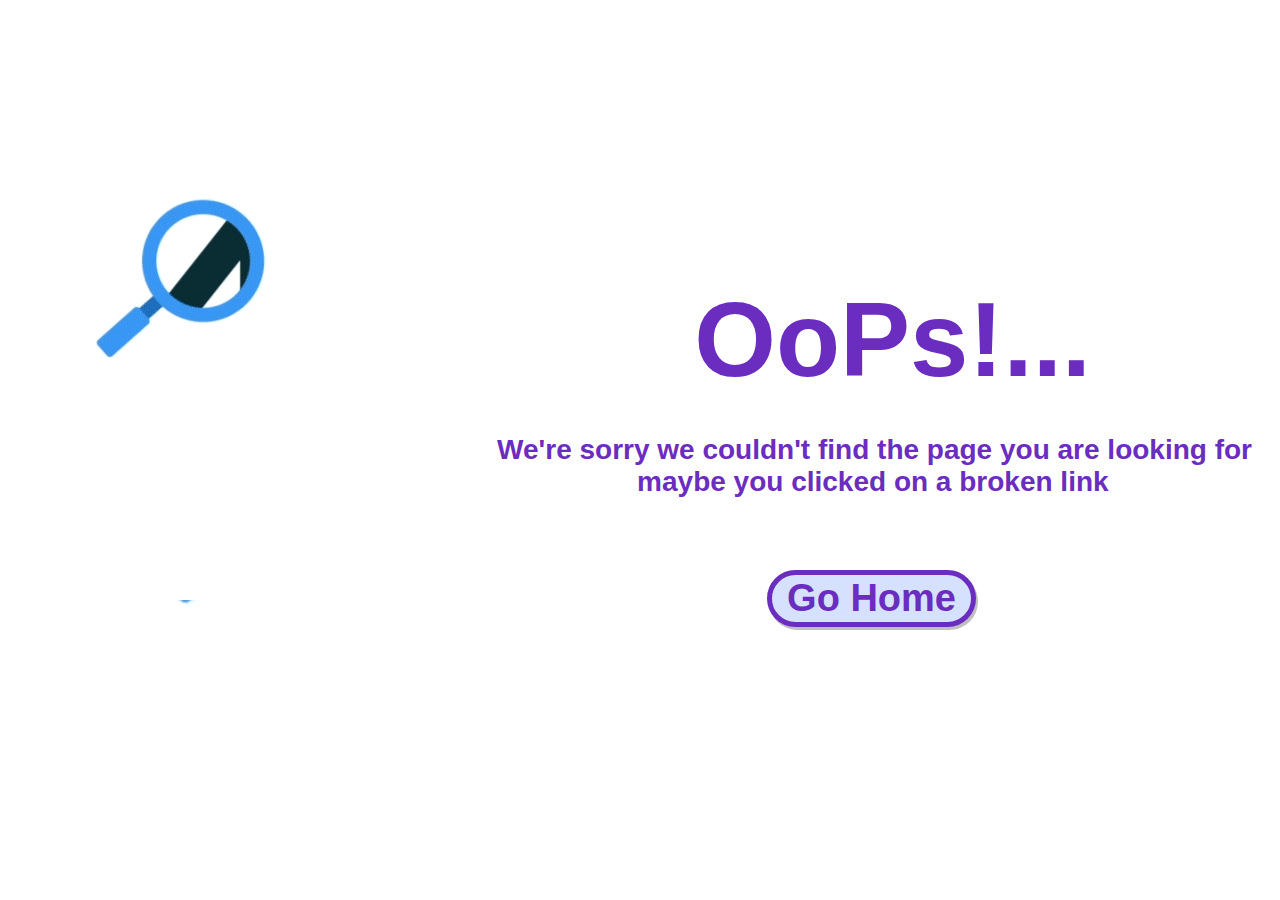
==== commit dada3076: "first commit" ====
--- a/index.html
+++ b/index.html
@@ -20,14 +20,19 @@
     font-size: 28px;
 
 }
+
 body{
     padding: 0 0;
     margin: 0em;
-    background-image: url(../Assets/Images/Logos/Broken-link-page1.gif);
+    background-image: url(./Broken-link-page1.gif);
     background-repeat: no-repeat;
     background-size: 150vh;    
     color: #6b2dc0;}
-
+#img-broken-link{
+    background-repeat: no-repeat;
+    background-size: 150vh;    
+    color: #6b2dc0;}
+}
 h1{
     position: absolute;
     right: 1.8em;
@@ -72,7 +77,9 @@
 }
 
     </style>
-        <!-- <img id="img-broken-link" src="../Assets/Images/Logos/Broken-link-page.gif" alt="broken link 404 gif Image"> -->
+
+
+   <img id="img-broken-link" src="./Broken-link-page1.gif" alt="broken link 404 gif Image"> 
 
             
                   <h1> OoPs!...  </h1>
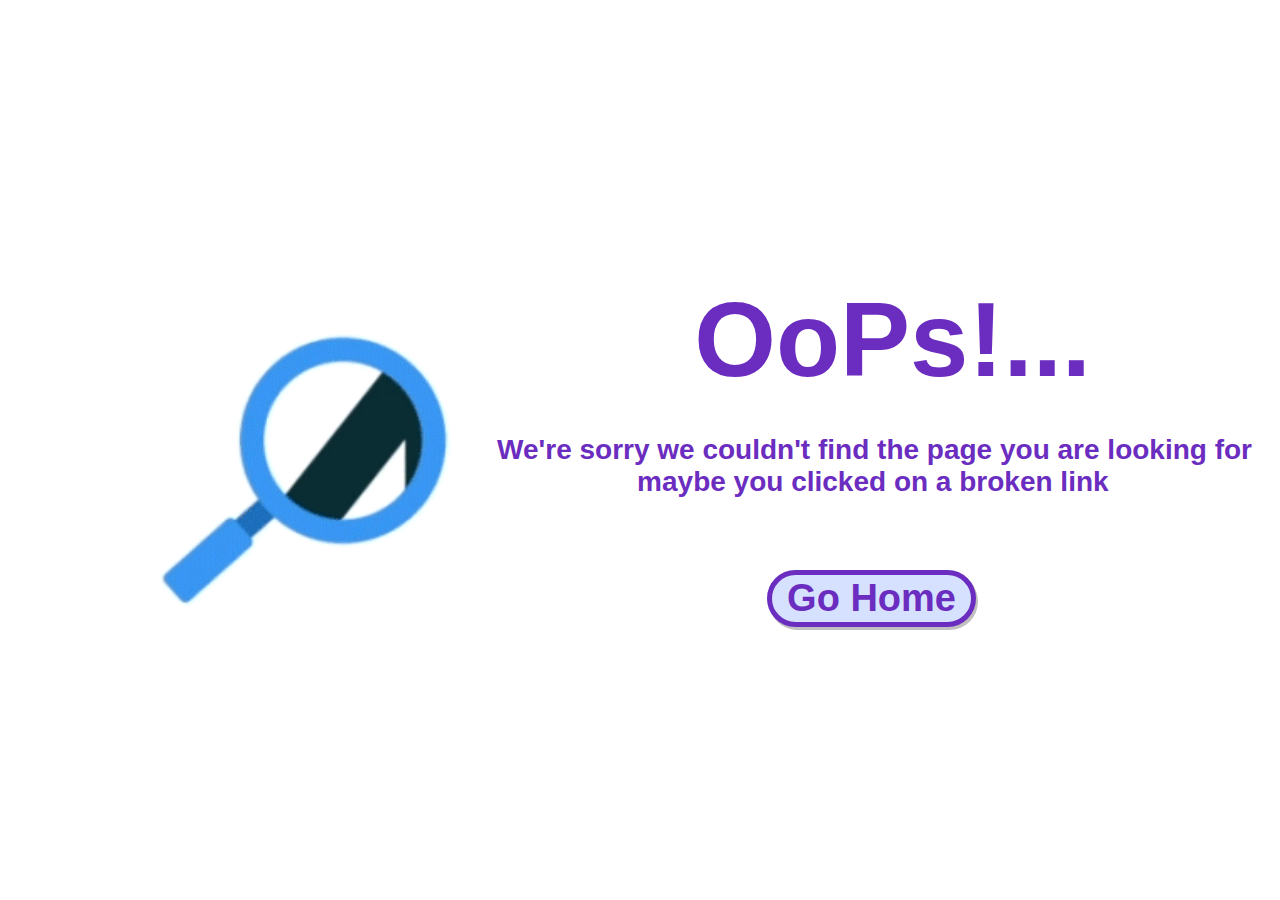
==== commit 7bba9591: "first commit" ====
--- a/index.html
+++ b/index.html
@@ -28,11 +28,7 @@
     background-repeat: no-repeat;
     background-size: 150vh;    
     color: #6b2dc0;}
-#img-broken-link{
-    background-repeat: no-repeat;
-    background-size: 150vh;    
-    color: #6b2dc0;}
-}
+
 h1{
     position: absolute;
     right: 1.8em;
@@ -78,9 +74,6 @@
 
     </style>
 
-
-   <img id="img-broken-link" src="./Broken-link-page1.gif" alt="broken link 404 gif Image"> 
-
             
                   <h1> OoPs!...  </h1>
                   <h3> We're sorry we couldn't find the page you are looking for
